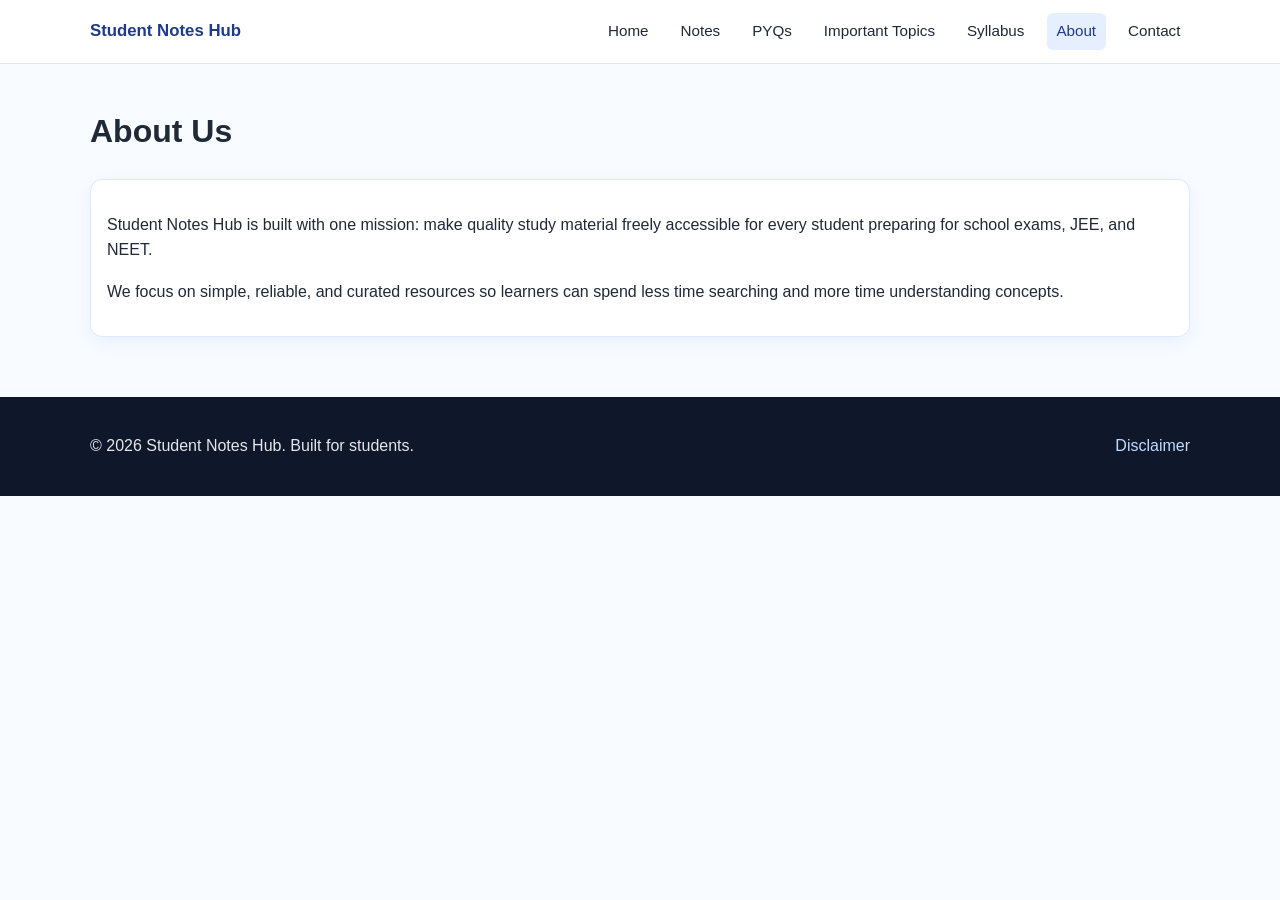
==== pages/about.html @ 2b0ca493 "Build complete responsive static student platform site Co-authored-by: divyamyadav004-dot <325198265" ====
<!DOCTYPE html>
<html lang="en">
  <head>
    <meta charset="UTF-8" />
    <meta name="viewport" content="width=device-width, initial-scale=1.0" />
    <title>About Us | Student Notes Hub</title>
    <link rel="stylesheet" href="../css/styles.css" />
  </head>
  <body>
    <header class="site-header">
      <div class="container navbar">
        <a class="brand" href="../index.html">Student Notes Hub</a>
        <button class="nav-toggle" type="button" data-nav-toggle>☰ Menu</button>
        <nav class="nav-links" data-nav-links>
          <a href="../index.html">Home</a>
          <a href="notes.html">Notes</a>
          <a href="pyqs.html">PYQs</a>
          <a href="important-topics.html">Important Topics</a>
          <a href="syllabus.html">Syllabus</a>
          <a class="active" href="about.html">About</a>
          <a href="contact.html">Contact</a>
        </nav>
      </div>
    </header>

    <main class="section">
      <div class="container">
        <h1>About Us</h1>
        <div class="card">
          <p>
            Student Notes Hub is built with one mission: make quality study material freely accessible
            for every student preparing for school exams, JEE, and NEET.
          </p>
          <p>
            We focus on simple, reliable, and curated resources so learners can spend less time searching
            and more time understanding concepts.
          </p>
        </div>
      </div>
    </main>

    <footer class="site-footer">
      <div class="container footer-content">
        <p>&copy; 2026 Student Notes Hub. Built for students.</p>
        <a href="disclaimer.html">Disclaimer</a>
      </div>
    </footer>

    <script src="../js/main.js"></script>
  </body>
</html>
---- css/styles.css ----
:root {
  --primary: #1d4ed8;
  --primary-dark: #1e3a8a;
  --bg: #f8fbff;
  --white: #ffffff;
  --text: #1f2937;
  --muted: #6b7280;
  --border: #dbeafe;
}

* {
  box-sizing: border-box;
}

body {
  margin: 0;
  font-family: "Inter", "Segoe UI", Arial, sans-serif;
  background: var(--bg);
  color: var(--text);
  line-height: 1.6;
}

.container {
  width: min(1100px, 92%);
  margin: 0 auto;
}

.site-header {
  background: var(--white);
  border-bottom: 1px solid var(--border);
  position: sticky;
  top: 0;
  z-index: 10;
}

.navbar {
  display: flex;
  justify-content: space-between;
  align-items: center;
  gap: 1rem;
  padding: 0.8rem 0;
}

.brand {
  font-weight: 700;
  color: var(--primary-dark);
  text-decoration: none;
  font-size: 1.05rem;
}

.nav-toggle {
  display: none;
  border: 1px solid var(--border);
  border-radius: 6px;
  background: var(--white);
  color: var(--primary-dark);
  padding: 0.4rem 0.6rem;
  font-size: 1rem;
}

.nav-links {
  display: flex;
  gap: 0.8rem;
  flex-wrap: wrap;
}

.nav-links a {
  color: var(--text);
  text-decoration: none;
  padding: 0.4rem 0.6rem;
  border-radius: 6px;
  font-size: 0.95rem;
}

.nav-links a:hover,
.nav-links a.active {
  background: #e6efff;
  color: var(--primary-dark);
}

.hero {
  padding: 3.5rem 0 2rem;
  text-align: center;
}

.hero h1 {
  margin: 0;
  color: var(--primary-dark);
  font-size: clamp(1.5rem, 4vw, 2.3rem);
}

.hero p {
  margin: 1rem auto 0;
  max-width: 700px;
  color: var(--muted);
}

.section {
  padding: 1.3rem 0 2.2rem;
}

.section h2 {
  margin-top: 0;
  color: var(--primary-dark);
  font-size: 1.4rem;
}

.grid {
  display: grid;
  gap: 1rem;
}

.grid.cols-2 {
  grid-template-columns: repeat(2, minmax(0, 1fr));
}

.grid.cols-3 {
  grid-template-columns: repeat(3, minmax(0, 1fr));
}

.card {
  background: var(--white);
  border: 1px solid var(--border);
  border-radius: 12px;
  padding: 1rem;
  box-shadow: 0 6px 18px rgba(37, 99, 235, 0.07);
}

.card h3,
.card h4 {
  margin-top: 0;
  color: var(--primary-dark);
}

.list {
  list-style: none;
  margin: 0;
  padding: 0;
}

.list li {
  padding: 0.55rem 0;
  border-bottom: 1px dashed #d6e4ff;
}

.list li:last-child {
  border-bottom: none;
}

.list-row {
  display: flex;
  justify-content: space-between;
  align-items: center;
  gap: 0.8rem;
  flex-wrap: wrap;
}

.btn {
  display: inline-block;
  text-decoration: none;
  border: none;
  background: var(--primary);
  color: var(--white);
  padding: 0.45rem 0.75rem;
  border-radius: 8px;
  font-size: 0.9rem;
  cursor: pointer;
}

.btn:hover {
  background: var(--primary-dark);
}

.note {
  border-left: 4px solid #f59e0b;
  background: #fff7e6;
  padding: 0.8rem;
  border-radius: 8px;
  font-size: 0.93rem;
}

.form-group {
  margin-bottom: 1rem;
}

label {
  display: block;
  font-weight: 600;
  margin-bottom: 0.35rem;
}

input,
textarea {
  width: 100%;
  border: 1px solid #bfd4ff;
  border-radius: 8px;
  padding: 0.7rem;
  font: inherit;
}

textarea {
  min-height: 130px;
  resize: vertical;
}

.site-footer {
  margin-top: 1.5rem;
  background: #0f172a;
  color: #e5e7eb;
  padding: 1.3rem 0;
}

.footer-content {
  display: flex;
  justify-content: space-between;
  gap: 1rem;
  align-items: center;
  flex-wrap: wrap;
}

.footer-content a {
  color: #bfdbfe;
  text-decoration: none;
}

@media (max-width: 900px) {
  .grid.cols-3 {
    grid-template-columns: repeat(2, minmax(0, 1fr));
  }
}

@media (max-width: 720px) {
  .nav-toggle {
    display: block;
  }

  .navbar {
    align-items: flex-start;
    flex-direction: column;
  }

  .nav-links {
    display: none;
    width: 100%;
    flex-direction: column;
    gap: 0.2rem;
  }

  .nav-links.open {
    display: flex;
  }

  .nav-links a {
    width: 100%;
  }

  .grid.cols-2,
  .grid.cols-3 {
    grid-template-columns: 1fr;
  }
}
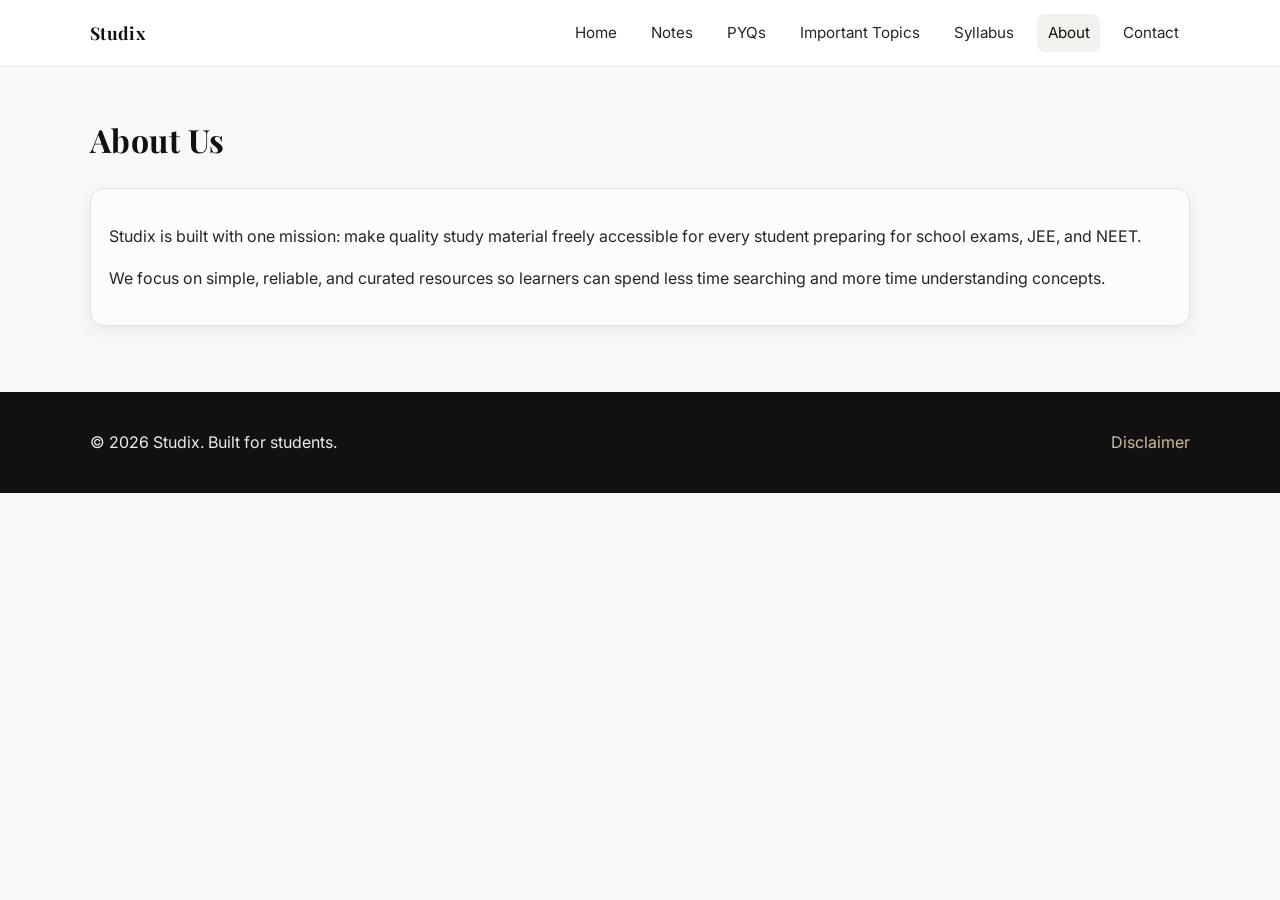
==== commit fb3e48ab: "Rename site branding to Studix across all pages Co-authored-by: divyamyadav004-dot <325198265+divyam" ====
--- a/pages/about.html
+++ b/pages/about.html
@@ -3,13 +3,13 @@
   <head>
     <meta charset="UTF-8" />
     <meta name="viewport" content="width=device-width, initial-scale=1.0" />
-    <title>About Us | Student Notes Hub</title>
+    <title>About Us | Studix</title>
     <link rel="stylesheet" href="../css/styles.css" />
   </head>
   <body>
     <header class="site-header">
       <div class="container navbar">
-        <a class="brand" href="../index.html">Student Notes Hub</a>
+        <a class="brand" href="../index.html">Studix</a>
         <button class="nav-toggle" type="button" data-nav-toggle>☰ Menu</button>
         <nav class="nav-links" data-nav-links>
           <a href="../index.html">Home</a>
@@ -28,7 +28,7 @@
         <h1>About Us</h1>
         <div class="card">
           <p>
-            Student Notes Hub is built with one mission: make quality study material freely accessible
+            Studix is built with one mission: make quality study material freely accessible
             for every student preparing for school exams, JEE, and NEET.
           </p>
           <p>
@@ -41,7 +41,7 @@
 
     <footer class="site-footer">
       <div class="container footer-content">
-        <p>&copy; 2026 Student Notes Hub. Built for students.</p>
+        <p>&copy; 2026 Studix. Built for students.</p>
         <a href="disclaimer.html">Disclaimer</a>
       </div>
     </footer>
--- a/css/styles.css
+++ b/css/styles.css
@@ -1,11 +1,19 @@
+@import url("https://fonts.googleapis.com/css2?family=Inter:wght@400;500;600;700&family=Playfair+Display:wght@600;700;800&display=swap");
+
 :root {
-  --primary: #1d4ed8;
-  --primary-dark: #1e3a8a;
-  --bg: #f8fbff;
+  --primary: #111111;
+  --primary-dark: #000000;
+  --bg: #f8f8f6;
   --white: #ffffff;
-  --text: #1f2937;
-  --muted: #6b7280;
-  --border: #dbeafe;
+  --text: #262626;
+  --heading: #111111;
+  --muted: #646464;
+  --border: #d9d9d9;
+  --accent: #b08d57;
+  --accent-soft: #d2bb95;
+  --surface: #fcfcfb;
+  --shadow-sm: 0 6px 16px rgba(17, 17, 17, 0.06);
+  --shadow-md: 0 14px 30px rgba(17, 17, 17, 0.11);
 }
 
 * {
@@ -17,7 +25,7 @@
   font-family: "Inter", "Segoe UI", Arial, sans-serif;
   background: var(--bg);
   color: var(--text);
-  line-height: 1.6;
+  line-height: 1.65;
 }
 
 .container {
@@ -26,11 +34,12 @@
 }
 
 .site-header {
-  background: var(--white);
-  border-bottom: 1px solid var(--border);
+  background: rgba(255, 255, 255, 0.96);
+  border-bottom: 1px solid #e5e5e5;
   position: sticky;
   top: 0;
   z-index: 10;
+  backdrop-filter: blur(10px);
 }
 
 .navbar {
@@ -38,24 +47,32 @@
   justify-content: space-between;
   align-items: center;
   gap: 1rem;
-  padding: 0.8rem 0;
+  padding: 0.85rem 0;
 }
 
 .brand {
+  font-family: "Playfair Display", Georgia, serif;
   font-weight: 700;
-  color: var(--primary-dark);
+  color: var(--heading);
   text-decoration: none;
-  font-size: 1.05rem;
+  font-size: 1.1rem;
+  letter-spacing: 0.02em;
 }
 
 .nav-toggle {
   display: none;
-  border: 1px solid var(--border);
-  border-radius: 6px;
+  border: 1px solid #1a1a1a;
+  border-radius: 10px;
   background: var(--white);
-  color: var(--primary-dark);
-  padding: 0.4rem 0.6rem;
+  color: var(--heading);
+  padding: 0.45rem 0.65rem;
   font-size: 1rem;
+  transition: all 0.2s ease;
+}
+
+.nav-toggle:hover {
+  transform: translateY(-1px);
+  box-shadow: var(--shadow-sm);
 }
 
 .nav-links {
@@ -67,26 +84,30 @@
 .nav-links a {
   color: var(--text);
   text-decoration: none;
-  padding: 0.4rem 0.6rem;
-  border-radius: 6px;
+  padding: 0.42rem 0.66rem;
+  border-radius: 8px;
   font-size: 0.95rem;
+  transition: all 0.2s ease;
 }
 
 .nav-links a:hover,
 .nav-links a.active {
-  background: #e6efff;
-  color: var(--primary-dark);
+  background: #f3f1ed;
+  color: var(--heading);
 }
 
 .hero {
-  padding: 3.5rem 0 2rem;
+  padding: 3.8rem 0 2.2rem;
   text-align: center;
 }
 
 .hero h1 {
   margin: 0;
-  color: var(--primary-dark);
-  font-size: clamp(1.5rem, 4vw, 2.3rem);
+  color: var(--heading);
+  font-family: "Playfair Display", Georgia, serif;
+  font-size: clamp(1.7rem, 4vw, 2.5rem);
+  font-weight: 800;
+  letter-spacing: 0.02em;
 }
 
 .hero p {
@@ -95,19 +116,44 @@
   color: var(--muted);
 }
 
+.sr-only {
+  position: absolute;
+  width: 1px;
+  height: 1px;
+  padding: 0;
+  margin: -1px;
+  overflow: hidden;
+  clip: rect(0, 0, 0, 0);
+  white-space: nowrap;
+  border: 0;
+}
+
 .section {
-  padding: 1.3rem 0 2.2rem;
+  padding: 1.6rem 0 2.4rem;
+}
+
+.section-compact {
+  padding-top: 0.65rem;
+}
+
+h1,
+h2,
+h3,
+h4 {
+  color: var(--heading);
+  font-family: "Playfair Display", Georgia, serif;
+  font-weight: 700;
+  letter-spacing: 0.015em;
 }
 
 .section h2 {
   margin-top: 0;
-  color: var(--primary-dark);
-  font-size: 1.4rem;
+  font-size: 1.45rem;
 }
 
 .grid {
   display: grid;
-  gap: 1rem;
+  gap: 1.1rem;
 }
 
 .grid.cols-2 {
@@ -119,17 +165,130 @@
 }
 
 .card {
-  background: var(--white);
-  border: 1px solid var(--border);
-  border-radius: 12px;
-  padding: 1rem;
-  box-shadow: 0 6px 18px rgba(37, 99, 235, 0.07);
+  background: var(--surface);
+  border: 1px solid #e2e2e2;
+  border-radius: 14px;
+  padding: 1.1rem;
+  box-shadow: var(--shadow-sm);
+  transition: transform 0.25s ease, box-shadow 0.25s ease, border-color 0.25s ease;
+}
+
+.card:hover {
+  transform: translateY(-3px);
+  box-shadow: var(--shadow-md);
+  border-color: #cfcfcf;
 }
 
 .card h3,
 .card h4 {
   margin-top: 0;
-  color: var(--primary-dark);
+  color: var(--heading);
+}
+
+/* Homepage redesign: search and document-library inspired tiles */
+.home-search-section {
+  padding-top: 0;
+}
+
+.home-search-wrap {
+  max-width: 760px;
+  margin: 0 auto;
+}
+
+.home-search-wrap input {
+  border: 1px solid #111111;
+  background: var(--white);
+  border-radius: 999px;
+  padding: 0.88rem 1rem;
+  box-shadow: 0 6px 16px rgba(15, 15, 15, 0.06);
+}
+
+.home-search-wrap input:focus {
+  outline: 2px solid var(--accent-soft);
+  outline-offset: 2px;
+}
+
+.home-class-grid {
+  display: grid;
+  grid-template-columns: repeat(2, minmax(0, 1fr));
+  gap: 0.95rem;
+}
+
+.class-tile-link {
+  text-decoration: none;
+  color: inherit;
+}
+
+.class-tile-link:focus-visible {
+  outline: 2px solid var(--accent-soft);
+  outline-offset: 3px;
+  border-radius: 14px;
+}
+
+.class-tile {
+  position: relative;
+  border-left: 4px solid var(--accent);
+}
+
+.tile-icon {
+  display: inline-flex;
+  width: 2rem;
+  height: 2rem;
+  align-items: center;
+  justify-content: center;
+  border-radius: 8px;
+  background: #f2eee8;
+  margin-bottom: 0.35rem;
+}
+
+.class-tile h3 {
+  margin-bottom: 0.35rem;
+}
+
+.class-tile p {
+  margin: 0;
+  color: var(--muted);
+}
+
+.accent-cyan,
+.accent-indigo,
+.accent-blue,
+.accent-teal,
+.accent-gold,
+.accent-green {
+  border-left-color: var(--accent);
+}
+
+.home-feature-grid {
+  display: grid;
+  grid-template-columns: repeat(1, minmax(0, 1fr));
+  gap: 1rem;
+}
+
+.feature-card {
+  box-shadow: var(--shadow-sm);
+}
+
+.feature-card h3 {
+  margin: 0.5rem 0;
+  font-size: 1.05rem;
+}
+
+.feature-card p {
+  margin: 0;
+  color: var(--muted);
+}
+
+.feature-tag {
+  display: inline-block;
+  background: #f1ece4;
+  color: #4d3a1f;
+  border: 1px solid #ddcfbb;
+  border-radius: 999px;
+  padding: 0.16rem 0.58rem;
+  font-size: 0.76rem;
+  font-weight: 600;
+  letter-spacing: 0.02em;
 }
 
 .list {
@@ -139,8 +298,8 @@
 }
 
 .list li {
-  padding: 0.55rem 0;
-  border-bottom: 1px dashed #d6e4ff;
+  padding: 0.58rem 0;
+  border-bottom: 1px dashed #d6d6d6;
 }
 
 .list li:last-child {
@@ -158,24 +317,34 @@
 .btn {
   display: inline-block;
   text-decoration: none;
-  border: none;
-  background: var(--primary);
+  border: 1px solid #0f0f0f;
+  background: linear-gradient(180deg, #222222 0%, #111111 100%);
   color: var(--white);
-  padding: 0.45rem 0.75rem;
-  border-radius: 8px;
+  padding: 0.52rem 0.85rem;
+  border-radius: 10px;
   font-size: 0.9rem;
+  font-weight: 600;
+  letter-spacing: 0.01em;
   cursor: pointer;
+  transition: transform 0.2s ease, box-shadow 0.2s ease, filter 0.2s ease;
+  box-shadow: 0 6px 12px rgba(0, 0, 0, 0.22);
 }
 
 .btn:hover {
-  background: var(--primary-dark);
+  transform: translateY(-1px);
+  filter: brightness(1.08);
+  box-shadow: 0 10px 18px rgba(0, 0, 0, 0.24);
+}
+
+.btn:active {
+  transform: translateY(0);
 }
 
 .note {
-  border-left: 4px solid #f59e0b;
-  background: #fff7e6;
-  padding: 0.8rem;
-  border-radius: 8px;
+  border-left: 4px solid var(--accent);
+  background: #f8f4ee;
+  padding: 0.85rem;
+  border-radius: 10px;
   font-size: 0.93rem;
 }
 
@@ -192,10 +361,20 @@
 input,
 textarea {
   width: 100%;
-  border: 1px solid #bfd4ff;
-  border-radius: 8px;
-  padding: 0.7rem;
+  border: 1px solid #c7c7c7;
+  border-radius: 10px;
+  padding: 0.72rem;
   font: inherit;
+  background: #ffffff;
+  color: var(--text);
+  transition: border-color 0.2s ease, box-shadow 0.2s ease;
+}
+
+input:focus,
+textarea:focus {
+  outline: none;
+  border-color: #111111;
+  box-shadow: 0 0 0 3px rgba(176, 141, 87, 0.18);
 }
 
 textarea {
@@ -204,10 +383,10 @@
 }
 
 .site-footer {
-  margin-top: 1.5rem;
-  background: #0f172a;
-  color: #e5e7eb;
-  padding: 1.3rem 0;
+  margin-top: 1.7rem;
+  background: #111111;
+  color: #ececec;
+  padding: 1.35rem 0;
 }
 
 .footer-content {
@@ -219,13 +398,37 @@
 }
 
 .footer-content a {
-  color: #bfdbfe;
+  color: #d2bb95;
   text-decoration: none;
+}
+
+.footer-content a:hover {
+  color: #e6d2b5;
 }
 
 @media (max-width: 900px) {
   .grid.cols-3 {
     grid-template-columns: repeat(2, minmax(0, 1fr));
+  }
+}
+
+@media (min-width: 900px) {
+  .home-class-grid {
+    grid-template-columns: repeat(4, minmax(0, 1fr));
+  }
+
+  .home-feature-grid {
+    grid-template-columns: repeat(2, minmax(0, 1fr));
+  }
+}
+
+@media (min-width: 1200px) {
+  .home-class-grid {
+    grid-template-columns: repeat(6, minmax(0, 1fr));
+  }
+
+  .home-feature-grid {
+    grid-template-columns: repeat(3, minmax(0, 1fr));
   }
 }
 
